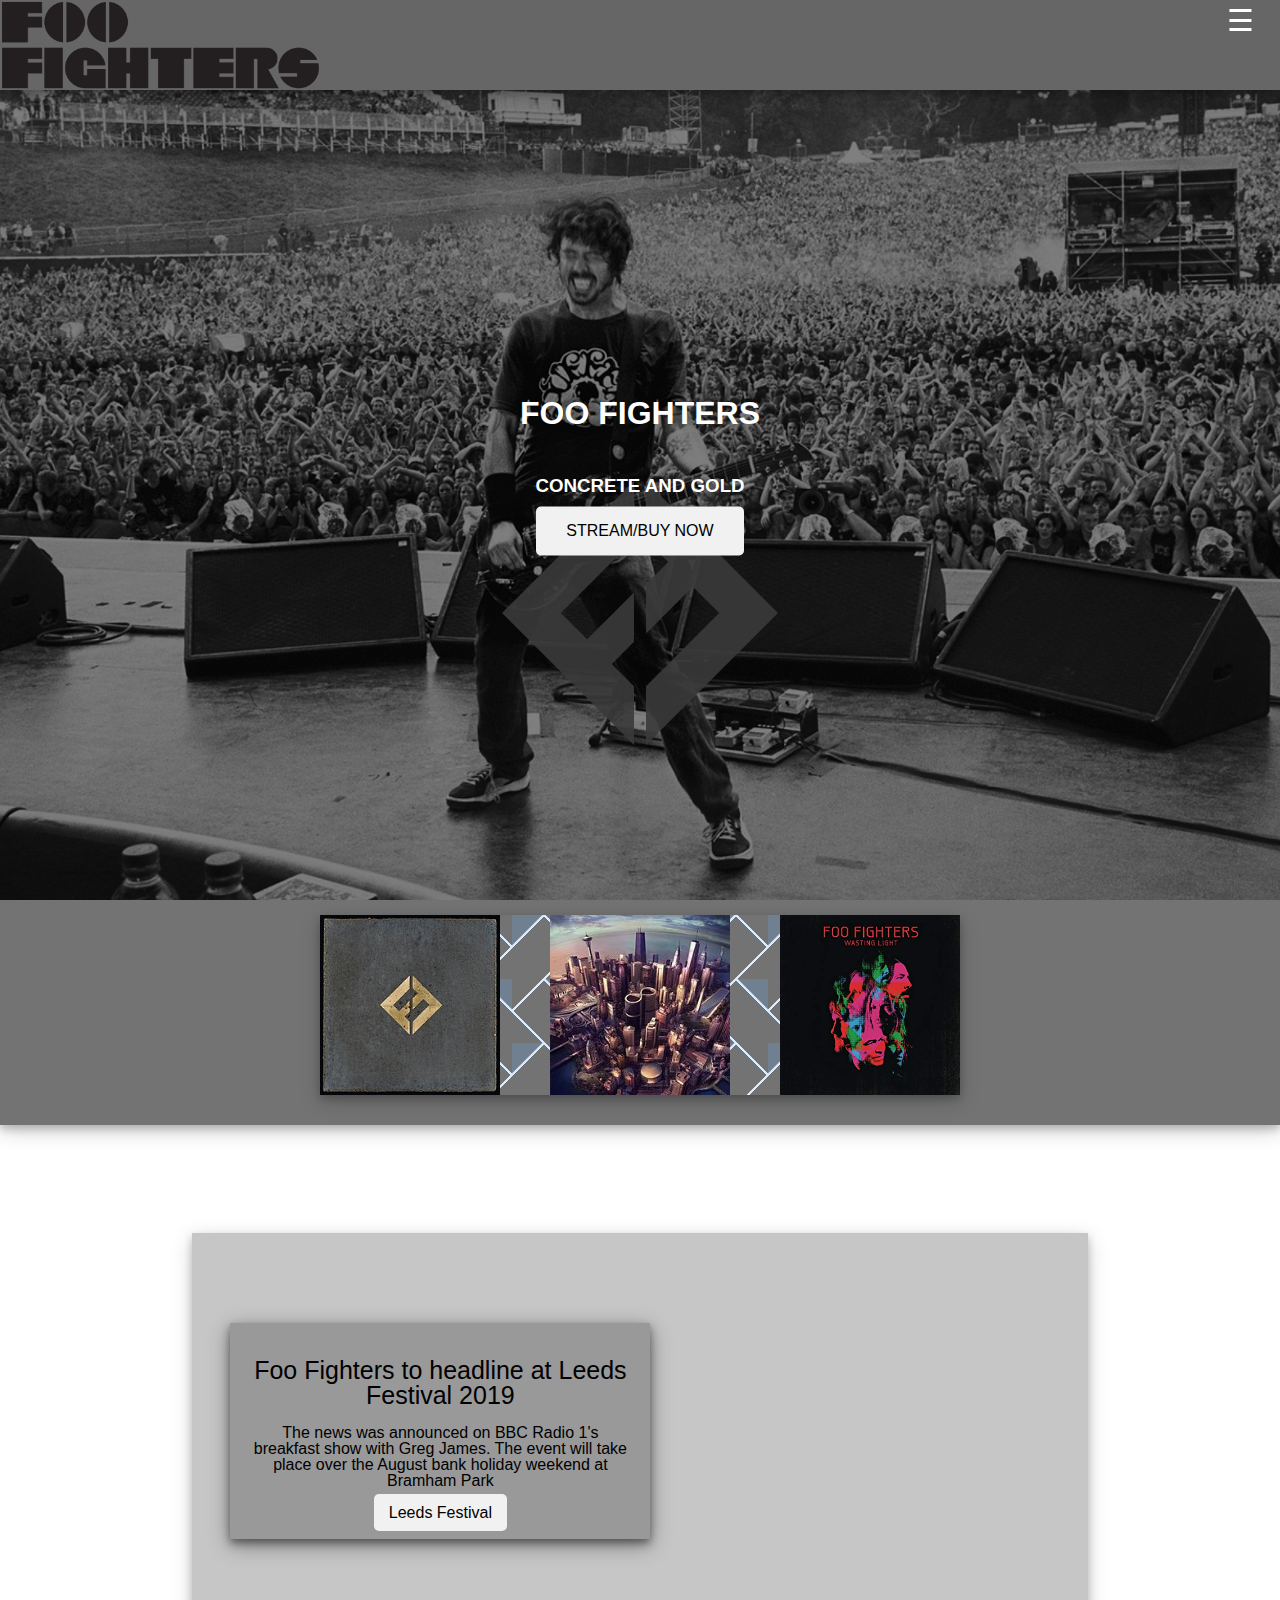
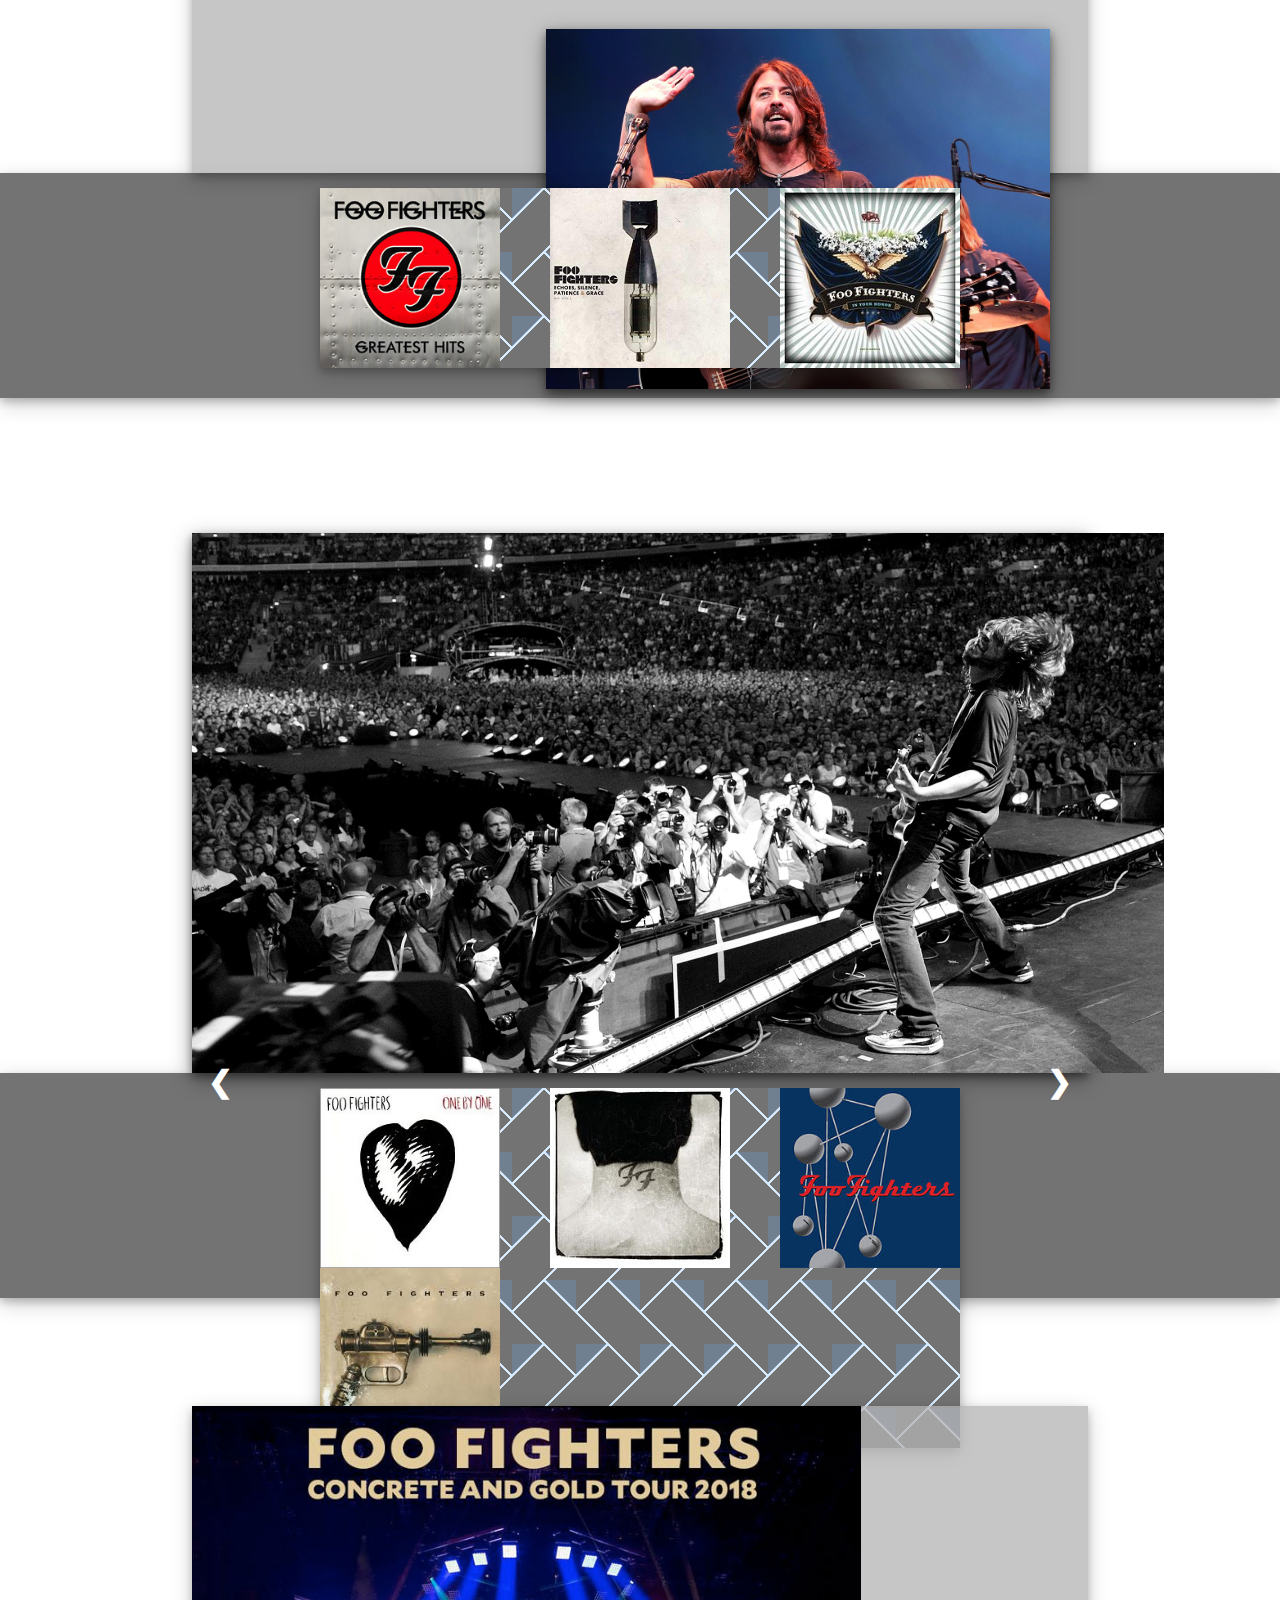
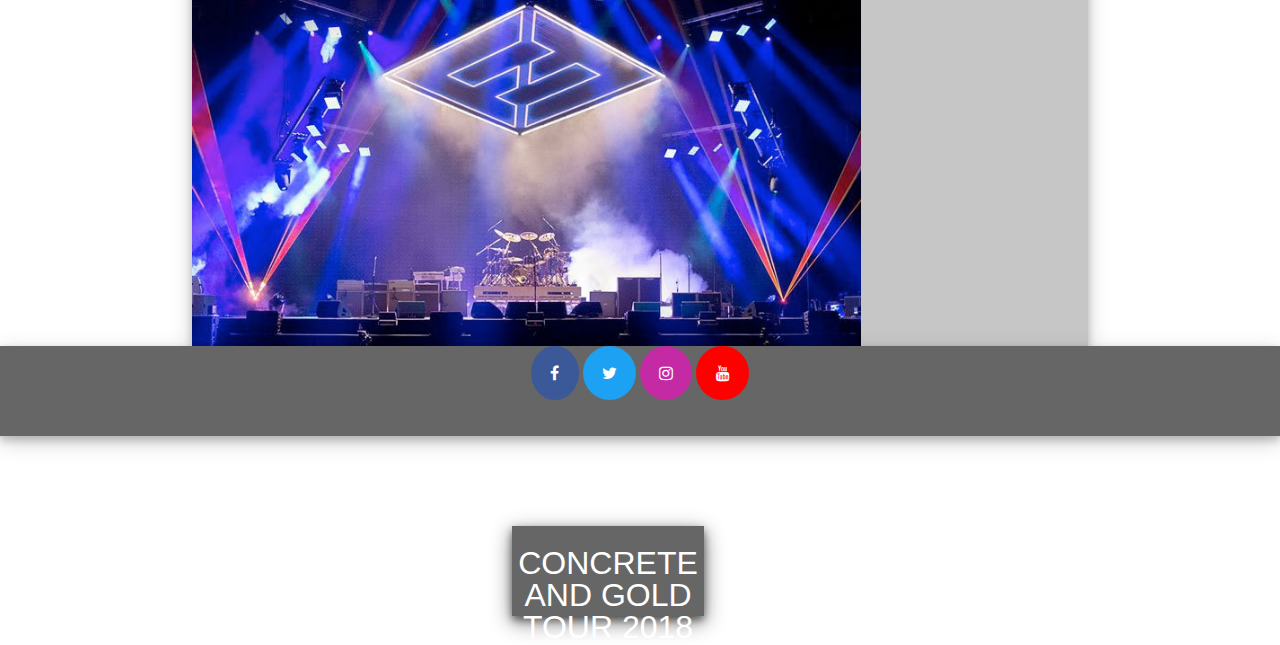
==== index.html @ 1fcd9596 "change home name" ====
<html>
<head>
	<link rel="stylesheet" type="text/css" href="css\home.css">
	<script src="js\main.js"></script>
	<title>Homepage</title>
</head>

<body>

<header>
<div class="logo">
	<img src="assets\logo.png" alt="Foo Fighters Logo">
</div>
<div id="myNav" class="overlay">
	<a href="javascript:void(0)" class="closebtn" onclick="closeNav()">&times;</a>
	<div class="overlay-content">
		<a href="about.html">About Us</a>
		<a href="news.html">News</a>
		<a href="#">Tour</a>
		<a href="#">Merch</a>
		<a href="music.html">Music</a>
	</div>
</div>
<span style="font-size:30px;cursor:pointer; float:right; margin: 3px; margin-right: 2vw;" onclick="openNav()">&#9776;</span>
<script src="js\navbar.js"></script>

</header>
<section ="body">
<div class="hero-image">
	<div class="hero-text">
		<h1>foo fighters</h1>
		<h3>Concrete and Gold</h3>
		<a href="http://smarturl.it/FFCG" class="button">Stream/Buy Now</a>
	</div>
	<div class="ff-logo">
		<img src="assets\ff-logo.svg" alt="Foo Fighters Logo">
	</div>
</div>	

<section class="split">
	<div>
		<a href="https://open.spotify.com/album/6KMkuqIwKkwUhUYRPL6dUc" title="Concrete and Gold on Spotify"><img src="assets\albums\concrete.jpg"></a>
		<a href="https://open.spotify.com/album/2qwN15acAl3sm3Idce5vK9" title="Sonic Highways on Spotify"><img src="assets\albums\sonichighways.jpg"></a>
		<a href="https://open.spotify.com/album/5lnQLEUiVDkLbFJHXHQu9m" title="Wasting Light on Spotify"><img src="assets\albums\wastinglight.jpg"></a>
		<span class="stretch"></span>
	</div>
</section>

<div class="parallax-two">
	<section id="news">
		<div>
			<h1>Foo Fighters to headline at Leeds Festival 2019</h1>
			<p>The news was announced on BBC Radio 1's breakfast show with Greg James. The event will take place over the August bank holiday weekend at Bramham Park</p>
			<a href="https://www.leedsfestival.com/" class="button">Leeds Festival</a>
		</div>
		<img src="assets\davegrohl.jpg">
	</section>
</div>

<section class="split">
	<div>
		<a href="https://open.spotify.com/album/1zCNrbPpz5OLSr6mSpPdKm" title="Greatest Hits on Spotify"><img src="assets\albums\greatest.jpg"></a>
		<a href="https://open.spotify.com/album/3ilXDEG0xiajK8AbqboeJz" title="Echoes, Silence, Patience & Grace"><img src="assets\albums\echoes.jpg"></a>
		<a href="https://open.spotify.com/album/2eprpJCYbCbPZRKVGIEJxZ" title="In Your Honour on Spotify"><img src="assets\albums\inyourhonour.jpg"></a>
		<span class="stretch"></span>
	</div>
</section>

<div class="parallax-four">
	<div id="main">
		<div class="mySlides fade">
			<div class="numbertext"> 1/3 </div>
			<img src="assets\concert.jpg" style="width: inherit">
		</div>
		<div class="mySlides fade">
			<div class="numbertext"> 2/3 </div>
			<img src="assets\dark.jpg" style="width:inherit">
		</div>
		<div class="mySlides fade">
			<div class="numbertext"> 3/3 </div>
			<img src="assets\group.jpg" style="width:inherit">
		</div>			
		<a class="prev" onclick="plusSlides(-1)">&#10094;</a>
		<a class="next" onclick="plusSlides(1)">&#10095;</a>
	</div>
</div>

<section class="split">
	<div>
		<a href="https://open.spotify.com/album/2TIp2qGorHvqyaiAb82Awe" title="One by One on Spotify"><img src="assets\albums\onebyone.jpg"></a>
		<a href="https://open.spotify.com/album/28q2N44ocJECgf8sbHEDfY" title="There Is Nothing Left To Lost on Spotify"><img src="assets\albums\lefttolose.jpg"></a>
		<a href="https://open.spotify.com/album/6t0KW8iHL9e8Q60nW5KYsR" title="The Colour and The Shape on Spotify"><img src="assets\albums\colourandshape.jpg"></a>
		<a href="https://open.spotify.com/album/4EnNuo8fG7dMoxMefbApRY" title="Foo Fighters on Spotify"><img src="assets\albums\foofighters.jpg"></a>
		<span class="stretch"></span>
	</div>
</section>

<div class="parallax-three">
	<section id="events">
		<img class="Slides" src="assets\tour\tour.jpg">
		<img class="Slides" src="assets\tour\tour1.jpg">
		<img class="Slides" src="assets\tour\tour2.jpg">
		<img class="Slides" src="assets\tour\tour3.jpg">
		<img class="Slides" src="assets\tour\tour4.jpg">
		<script src="js\carousel.js"></script>
		<div>
			<h1>Concrete and Gold Tour 2018</h1>
		</div>
	</section>
</div>
</section>
<footer>
	<div id="social">
		<link rel="stylesheet" href="https://cdnjs.cloudflare.com/ajax/libs/font-awesome/4.7.0/css/font-awesome.min.css">
		<a href="https://en-gb.facebook.com/foofighters/" class="fa fa-facebook"></a>
		<a href="https://twitter.com/foofighters?ref_src=twsrc%5Egoogle%7Ctwcamp%5Eserp%7Ctwgr%5Eauthor" class="fa fa-twitter"></a>
		<a href="https://www.instagram.com/foofighters/?hl=en" class="fa fa-instagram"></a>
		<a href="https://www.youtube.com/channel/UCi2KNss4Yx73NG0JARSFe0A" class="fa fa-youtube"></a>
	</div>
</footer>

</body>
</html>
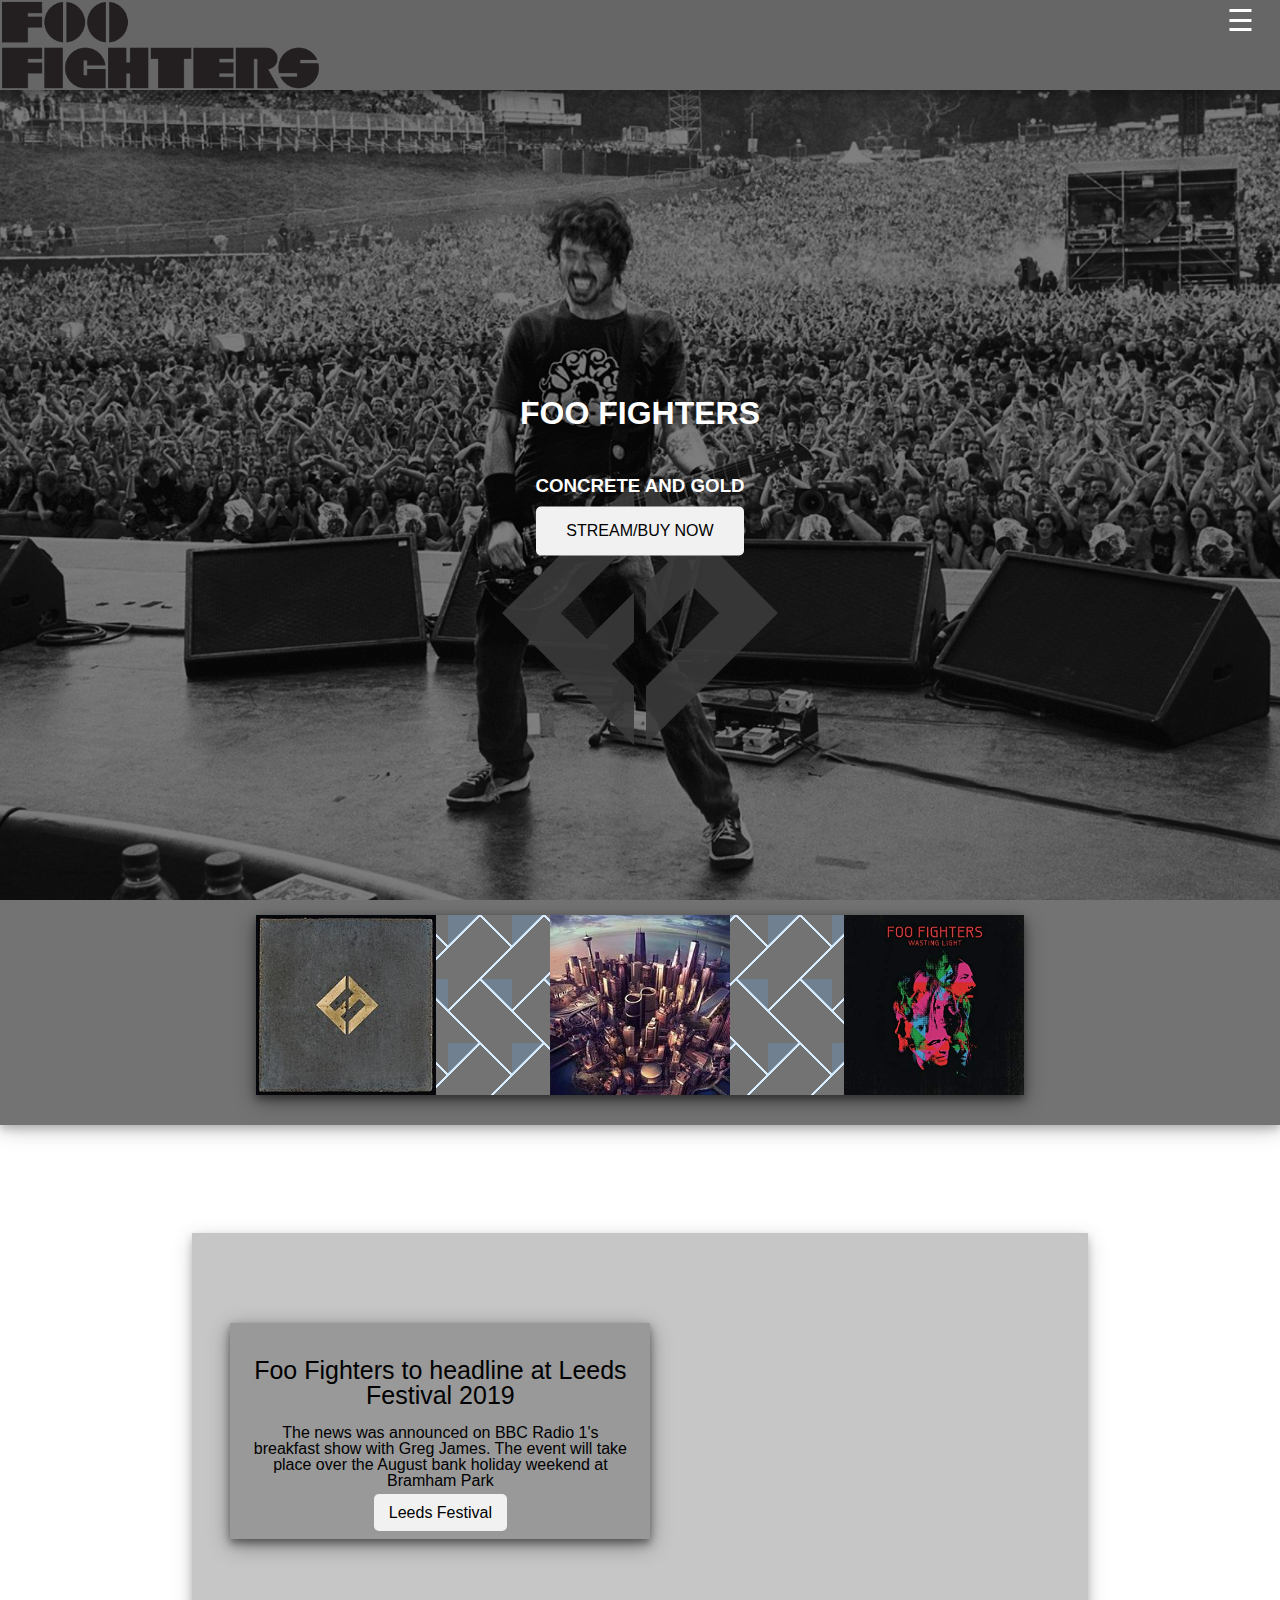
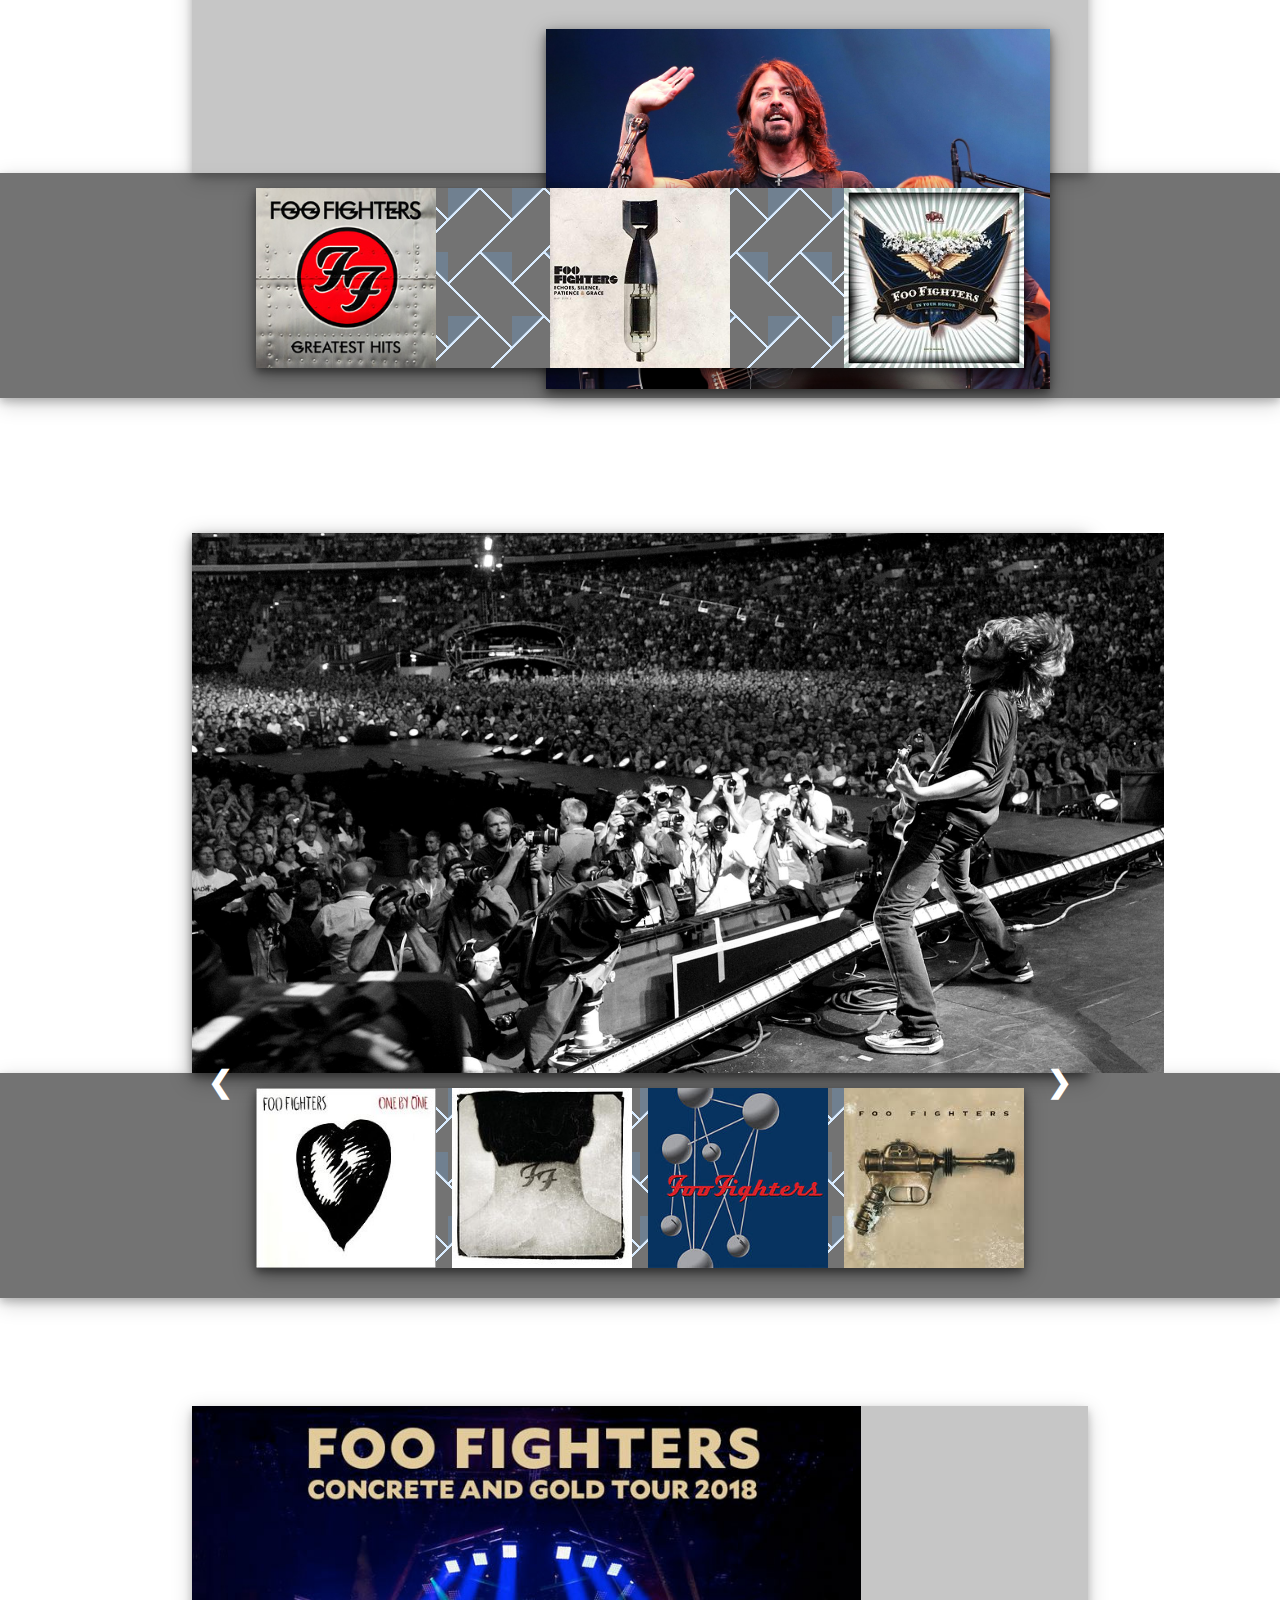
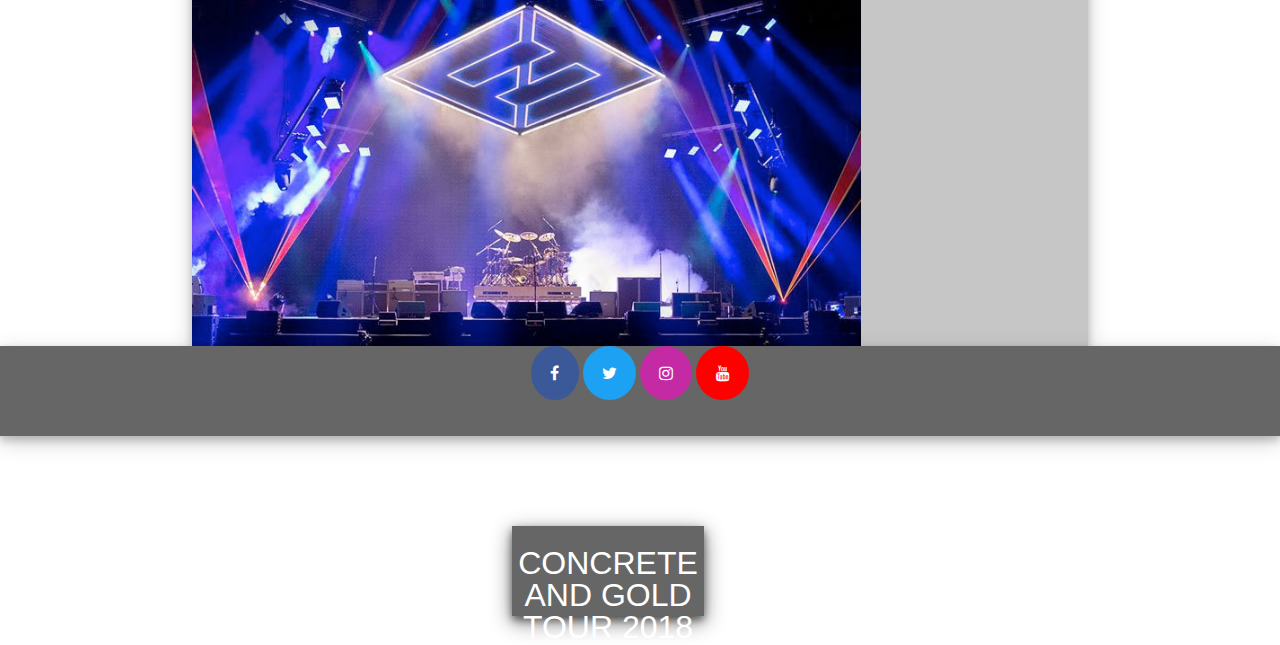
==== commit bd18b332: "added video" ====
--- a/index.html
+++ b/index.html
@@ -16,7 +16,7 @@
 	<div class="overlay-content">
 		<a href="about.html">About Us</a>
 		<a href="news.html">News</a>
-		<a href="#">Tour</a>
+		<a href="tour.html">Tour</a>
 		<a href="#">Merch</a>
 		<a href="music.html">Music</a>
 	</div>
@@ -107,7 +107,8 @@
 			<h1>Concrete and Gold Tour 2018</h1>
 		</div>
 	</section>
-</div>
+	<a href="video.html">
+	</div>
 </section>
 <footer>
 	<div id="social">
